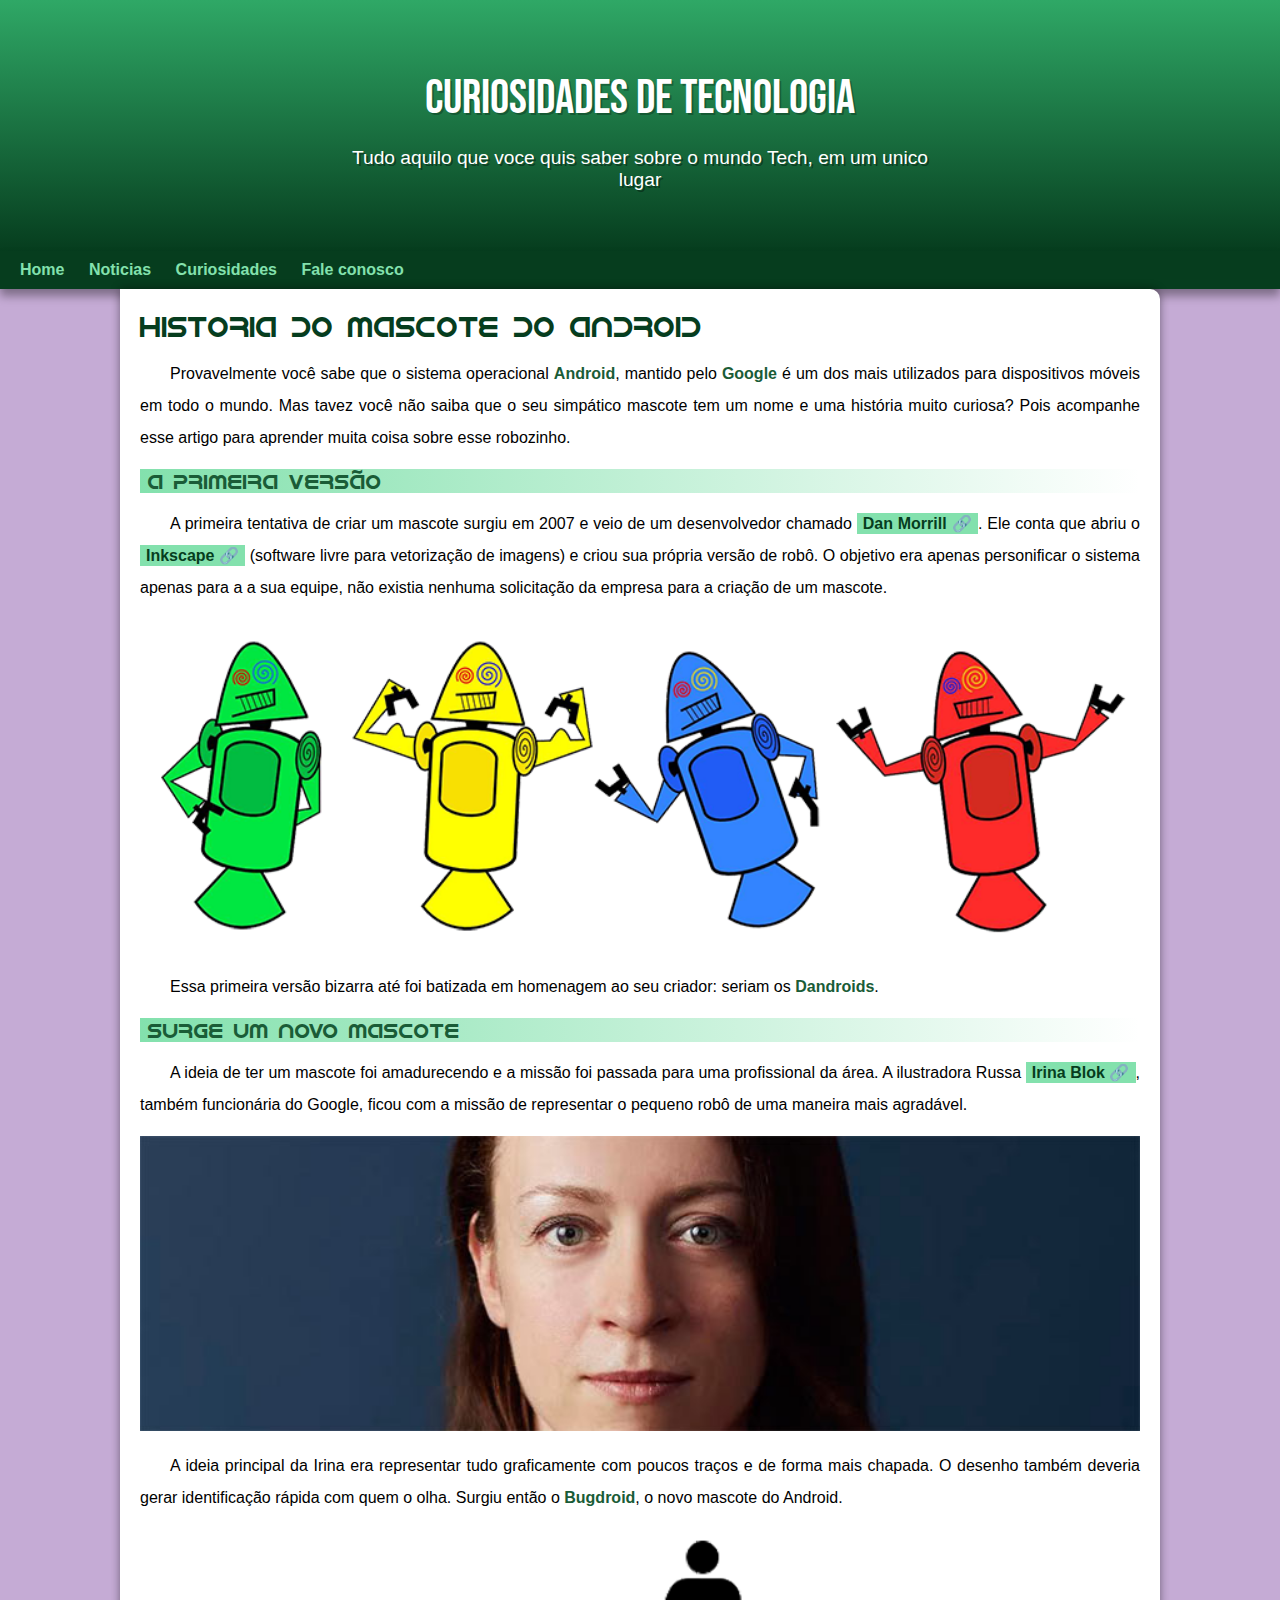
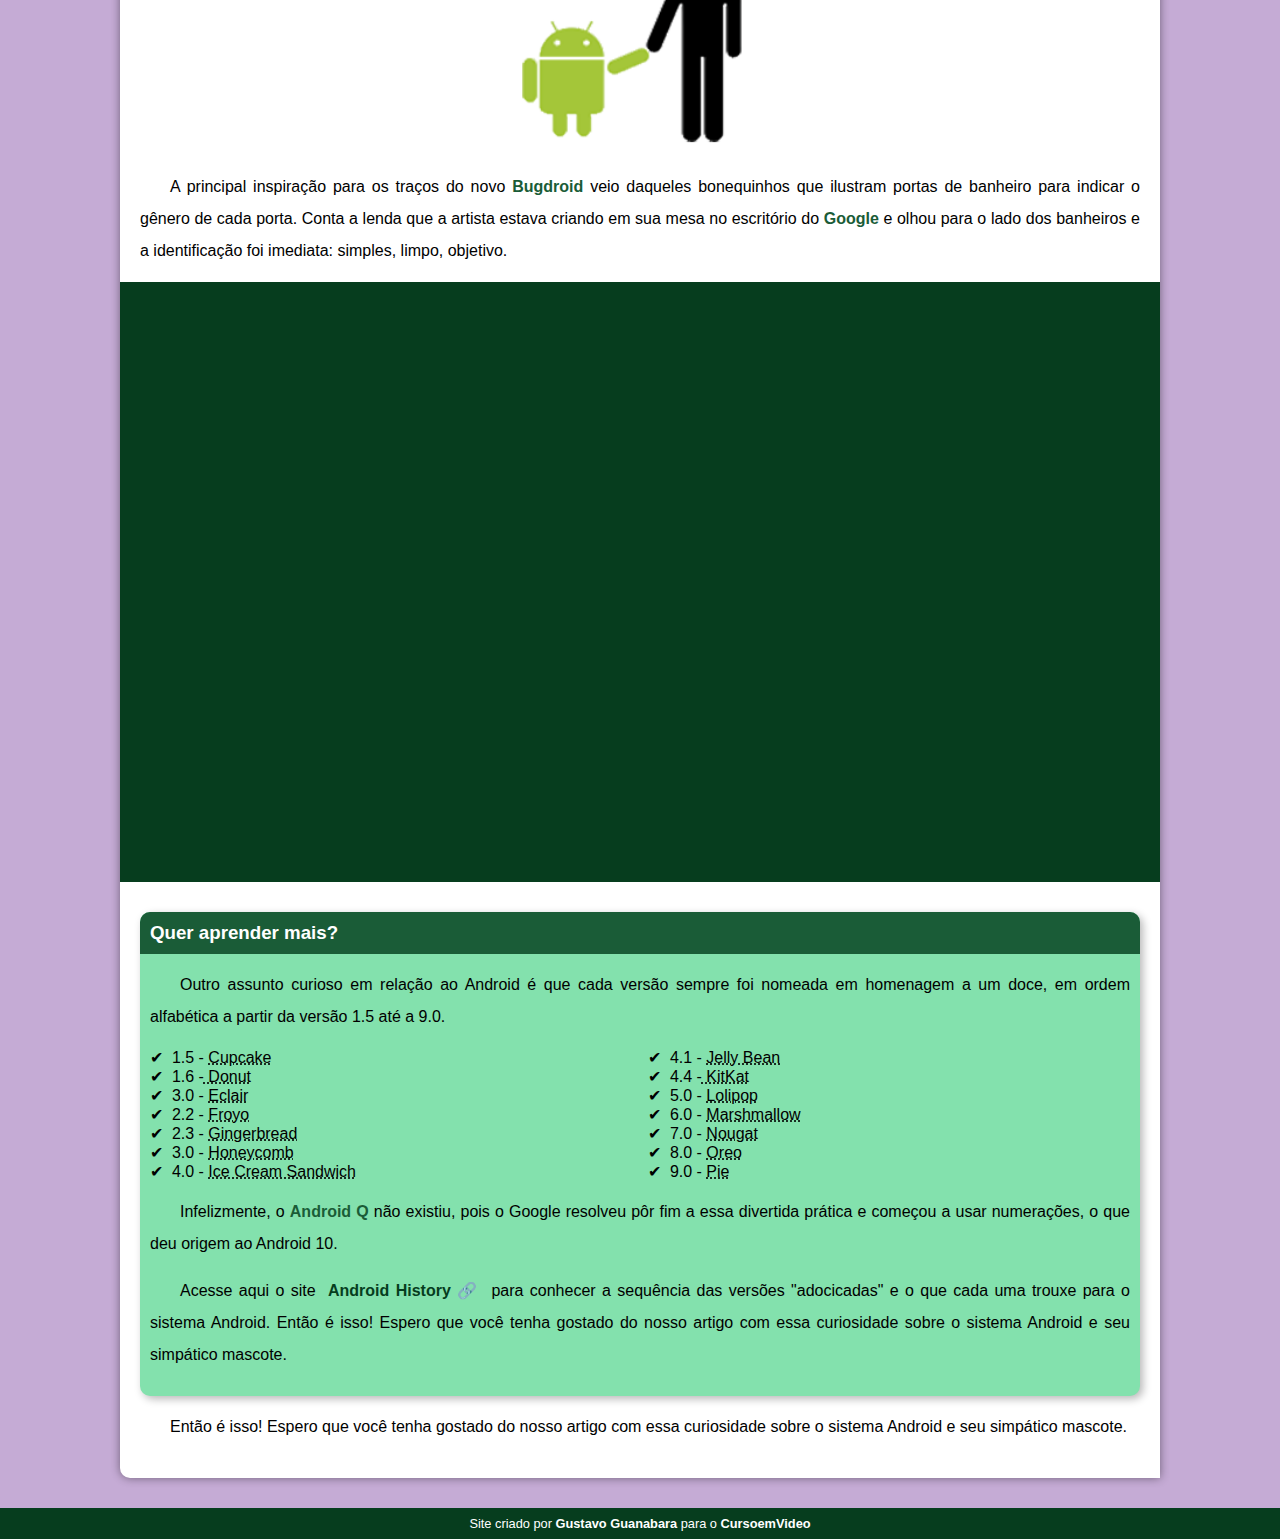
==== index.html.html @ 18c71ca7 "novo site" ====
<!DOCTYPE html>
<html lang="pt-br">
<head>
    <meta charset="UTF-8">
    <meta http-equiv="X-UA-Compatible" content="IE=edge">
    <meta name="viewport" content="width=device-width, initial-scale=1.0">
    <title>como surgiu o mascote do do Androidd? </title>
    <link rel="shortcut icon" href="imagens/favicon.ico" type="image/x-icon">
    <link rel="stylesheet" href="estilo/style.css">
</head>
<body>
    <header>
        <h1>Curiosidades de Tecnologia</h1>
        <p>Tudo aquilo que voce quis saber sobre o mundo Tech, em um unico lugar</p>
    </header>
    <nav>
        <a href="#">Home</a>
        <a href="#">Noticias</a>
        <a href="#">Curiosidades</a>
        <a href="#">Fale conosco</a>
    </nav>
    <main>
        <article>
           <h1>Historia do mascote do Android</h1>
          

            <p>Provavelmente você sabe que o sistema operacional <strong>Android</strong>, mantido pelo <strong>Google</strong> é um dos mais utilizados para dispositivos móveis em todo o mundo. Mas tavez você não saiba que o seu simpático mascote tem um nome e uma história muito curiosa? Pois acompanhe esse artigo para aprender muita coisa sobre esse robozinho.</p>

            <h2>A primeira versão</h2>

            <p>A primeira tentativa de criar um mascote surgiu em 2007 e veio de um desenvolvedor chamado <a href="https://androidcommunity.com/dan-morrill-shows-us-the-android-mascot-that-almost-was-20130103/" target="_blank" class="externo">Dan Morrill</a>. Ele conta que abriu o <a href="https://inkscape.org/pt-br/" target="_blank" class="externo">Inkscape</a> (software livre para vetorização de imagens) e criou sua própria versão de robô. O objetivo era apenas personificar o sistema apenas para a a sua equipe, não existia nenhuma solicitação da empresa para a criação de um mascote.</p>
            
            <picture>
                <source media="(max-width: 670px)" srcset="imagens/dan-droids-pq.png">

                <img src="imagens/dan-droids.png" alt="Primeiro mascote do android">
            </picture>

            <p>Essa primeira versão bizarra até foi batizada em homenagem ao seu criador: seriam os<strong> Dandroids</strong>.</p>

            <h2>Surge um novo mascote</h2>

            <p>A ideia de ter um mascote foi amadurecendo e a missão foi passada para uma profissional da área. A ilustradora Russa <a href="https://www.irinablok.com/" target="_blank" class="externo">Irina Blok</a>, também funcionária do Google, ficou com a missão de representar o pequeno robô de uma maneira mais agradável.</p>

            <picture>
                <source media="(max-width:670px )" srcset="imagens/irina-blok-pq.jpg">
                <img src="imagens/irina-blok.jpg" alt="irina-blok,criadora do bugdroid">
            </picture>

            <p>A ideia principal da Irina era representar tudo graficamente com poucos traços e de forma mais chapada. O desenho também deveria gerar identificação rápida com quem o olha. Surgiu então o<strong> Bugdroid</strong>, o novo mascote do Android.</p>

            <img src="imagens/bugdroid.png" class="pequena" alt="Bugdroid">

            <p>A principal inspiração para os traços do novo <strong>Bugdroid</strong> veio daqueles bonequinhos que ilustram portas de banheiro para indicar o gênero de cada porta. Conta a lenda que a artista estava criando em sua mesa no escritório do <strong>Google</strong> e olhou para o lado dos banheiros e a identificação foi imediata: simples, limpo, objetivo.</p>

            <div class="video">
                <iframe width="560" height="315" src="https://www.youtube.com/embed/l2UDgpLz20M" title="YouTube video player" frameborder="0" allow="accelerometer; autoplay; clipboard-write; encrypted-media; gyroscope; picture-in-picture; web-share" allowfullscreen></iframe>
            </div>
            
            <aside>
                <h3>Quer aprender mais?</h3>

                <p>Outro assunto curioso em relação ao Android é que cada versão sempre foi nomeada em homenagem a um doce, em ordem alfabética a partir da versão 1.5 até a 9.0.</p>

                <ul>
                    <li>1.5 - <abbr title="Bolo de copo">Cupcake</abbr></li>
                    <li>1.6 -<abbr title="Rosquinha"> Donut</abbr></li>
                    <li>3.0 - <abbr title="Boba">Eclair</abbr></li>
                    <li>2.2 - <abbr title="Iogute Congelado">Froyo</abbr></li>
                    <li>2.3 - <abbr title="Biscoito de Gengibre">Gingerbread</abbr></li>
                    <li>3.0 - <abbr title="favo de Mel">Honeycomb</abbr></li>
                    <li>4.0 - <abbr title="saunduiche de Sorvete">Ice Cream Sandwich</abbr></li>
                    <li>4.1 - <abbr title="Jujuba">Jelly Bean</abbr></li>
                    <li>4.4 -<abbr title="Kitkat"> KitKat</abbr></li>
                    <li>5.0 - <abbr title="Pilulito ">Lolipop</abbr></li>
                    <li>6.0 - <abbr title="Marshmallow">Marshmallow</abbr></li>
                    <li>7.0 - <abbr title="Torrone">Nougat</abbr></li>
                    <li>8.0 - <abbr title="Oreo">Oreo</abbr></li>
                    <li>9.0 - <abbr title="Torta">Pie</abbr></li>
                </ul>

                
                <p>Infelizmente, o <strong>Android Q</strong> não existiu, pois o Google resolveu pôr fim a essa divertida prática e começou a usar numerações, o que deu origem ao Android 10.</p>

                <p>
                    Acesse aqui o site <a href="https://www.android.com/intl/en_uk/history/#/donut" target="_blank" class="externo">Android History</a> para conhecer a sequência das versões "adocicadas" e o que cada uma trouxe para o sistema Android.
                    Então é isso! Espero que você tenha gostado do nosso artigo com essa curiosidade sobre o sistema Android e seu simpático mascote.
                </p>
            </aside>


            <p>Então é isso! Espero que você tenha gostado do nosso artigo com essa curiosidade sobre o sistema Android e seu simpático mascote.</p>
        </article>
    </main>
    <footer>
        <p>Site criado por <a href="https://gustavoguanabara.github.io/" target="_blank">Gustavo Guanabara</a> para o <a href="https://www.youtube.com/@CursoemVideo" target="_blank">CursoemVideo</a></p>
    </footer>
    
</body>
</html>
---- estilo/style.css ----
@charset "UTF-8";

@import url('https://fonts.googleapis.com/css2?family=Bebas+Neue&display=swap');

@font-face {
    font-family: 'Android';
    src:url('../fontes/idroid.otf') format('opentype');
    font-weight: normal;


}

 :root {
    --cor0:#c5abd5;
    --cor1:#83e1ad;
    --cor2:#3dda84;
    --cor3:#2fa866;
    --cor4:#1a5c37;
    --cor5:#063d1e;

    --fonte-padrao: arial, verdana, helvetica, sans-serif;
    --fonte-destaque:'Bebas Neue', cursive;

    --fonte-android:'Android', cursive;

 }



 * {
    margin: 0px;
    padding: 0px;

 }


body {
    background-color: var(--cor0);
    font-family: var(--fonte-padrao) ;
}
a.externo::after {
    content: '\00a0\1f517';
}




header {
    background-image: linear-gradient(to bottom,var(--cor3), var(--cor5));
  min-height: 150px;
  text-align: center;
  padding: 40px;
}

header > h1 {
    color: white;
    font-weight: normal;
    font-size: 3em;
    font-family: var(--fonte-destaque);
    margin-top: 30px;
    margin-bottom: 20px;
    text-shadow: 2px 2px rgba(0, 0, 0, 0.267);
}

header > p {
    color: white;
    font-size: 1.2em;
    font-family: var(--fonte-padrao);
    max-width: 600px;
    padding-right: 10px;
    padding-left: 10px;
    margin: auto;
    margin-bottom: 20px;
    text-shadow: 2px 2px rgba(0, 0, 0, 0.361);
}

nav {
    background-color: var(--cor5);
    padding: 10px;
    box-shadow: 0px 7px 9px rgba(0, 0, 0, 0.361);

}

nav > a{
    color:var(--cor1);
    padding: 10px;
    text-decoration: none;
    font-weight: bold;
}

nav >a:hover{
    background-color: var(--cor3);
    color: var(--cor5);
    border-radius: 5px;
}

main {
    background-color: white;
    box-shadow: 0px 0px 10px rgba(0, 0, 0, 0.441);
    border-bottom-left-radius: 10px;
    border-top-right-radius: 10px;
    max-width: 1000px;
    min-width: 300px;
    margin: auto;
    margin-bottom: 30px;
    padding: 20px;
}

main h1 {
    color: var(--cor5) ;
    font-family: var(--fonte-android);
    font-weight: normal;
    font-size: 1.8em;
}

main h2 {
    font-family: var(--fonte-android);
    color: var(--cor4);
    font-weight: normal;
    font-size: 1.3em;
    background-image: linear-gradient(to right, var(--cor1),transparent
    );
    text-indent: 8px;
}

main p {
    margin: 15px 0px 15px 0px;
    text-align: justify;
    text-indent: 30px;
    font-size: 1em;
    line-height: 2em;
}

main strong {
    color: var(--cor4);
    font-weight: bold;
   
}

main a {
    text-decoration: none;
    font-weight: bold;
    color: var(--cor5);
    background-color: var(--cor1);
    padding: 2px 6px;
}

main a:hover {
    text-decoration: underline;
    color: var(--cor4);
}

main img {
    width: 100%;
}

main img.pequena {
    max-width: 350px;
    display: block;
    margin: auto;
}
div.video {
    background-color: var(--cor5);
    margin: 0px -20px  30px -20px;
    padding: 20px;
    padding-bottom: 58%;
    position: relative;
}

div.video > iframe{
 position: absolute;
 top: 5%;
 left: 5%;
 width: 90%; 
 height: 90%;
}

aside {
    background-color: var(--cor1);
    padding: 10px;
    border-radius: 10px;
    box-shadow: 3px 3px 8px rgba(0, 0, 0, 0.283);
}

aside > ul {
list-style-position: inside;
columns: 2;
list-style-type: '\2714\00a0\00a0';
}
aside > h3{
    background-color: var(--cor4);
    color: white;
    padding: 10px;
    margin: -10px -10px 0px -10px ;
    border-radius: 10px 10px 0px 0px;
}

footer {
    background-color: var(--cor5);
    color: white;
    text-align: center;
    font-size: 0.8em;
    padding: 8px;
}

footer a{
    color: white;
    font-weight: bold;
    text-decoration: none;
}
footer a:hover{
    text-decoration: underline;
    color: var(--cor1);
}
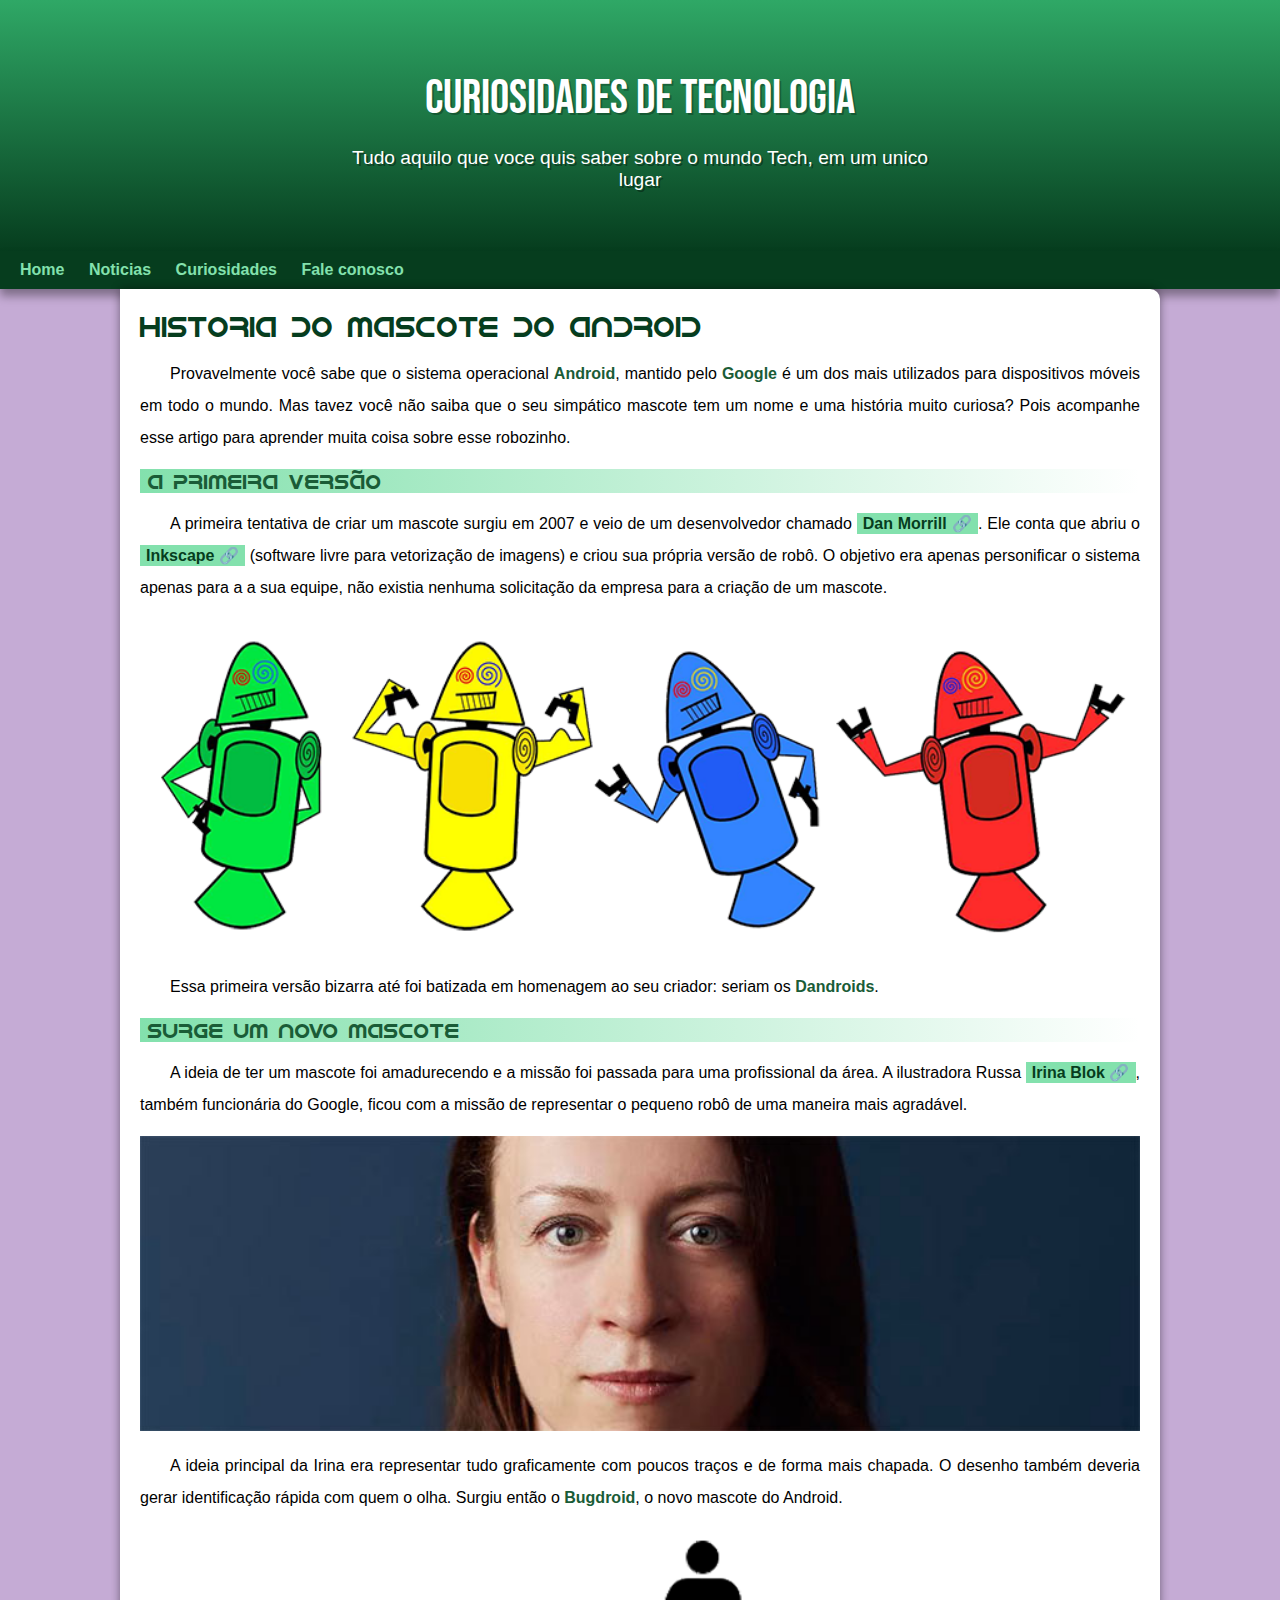
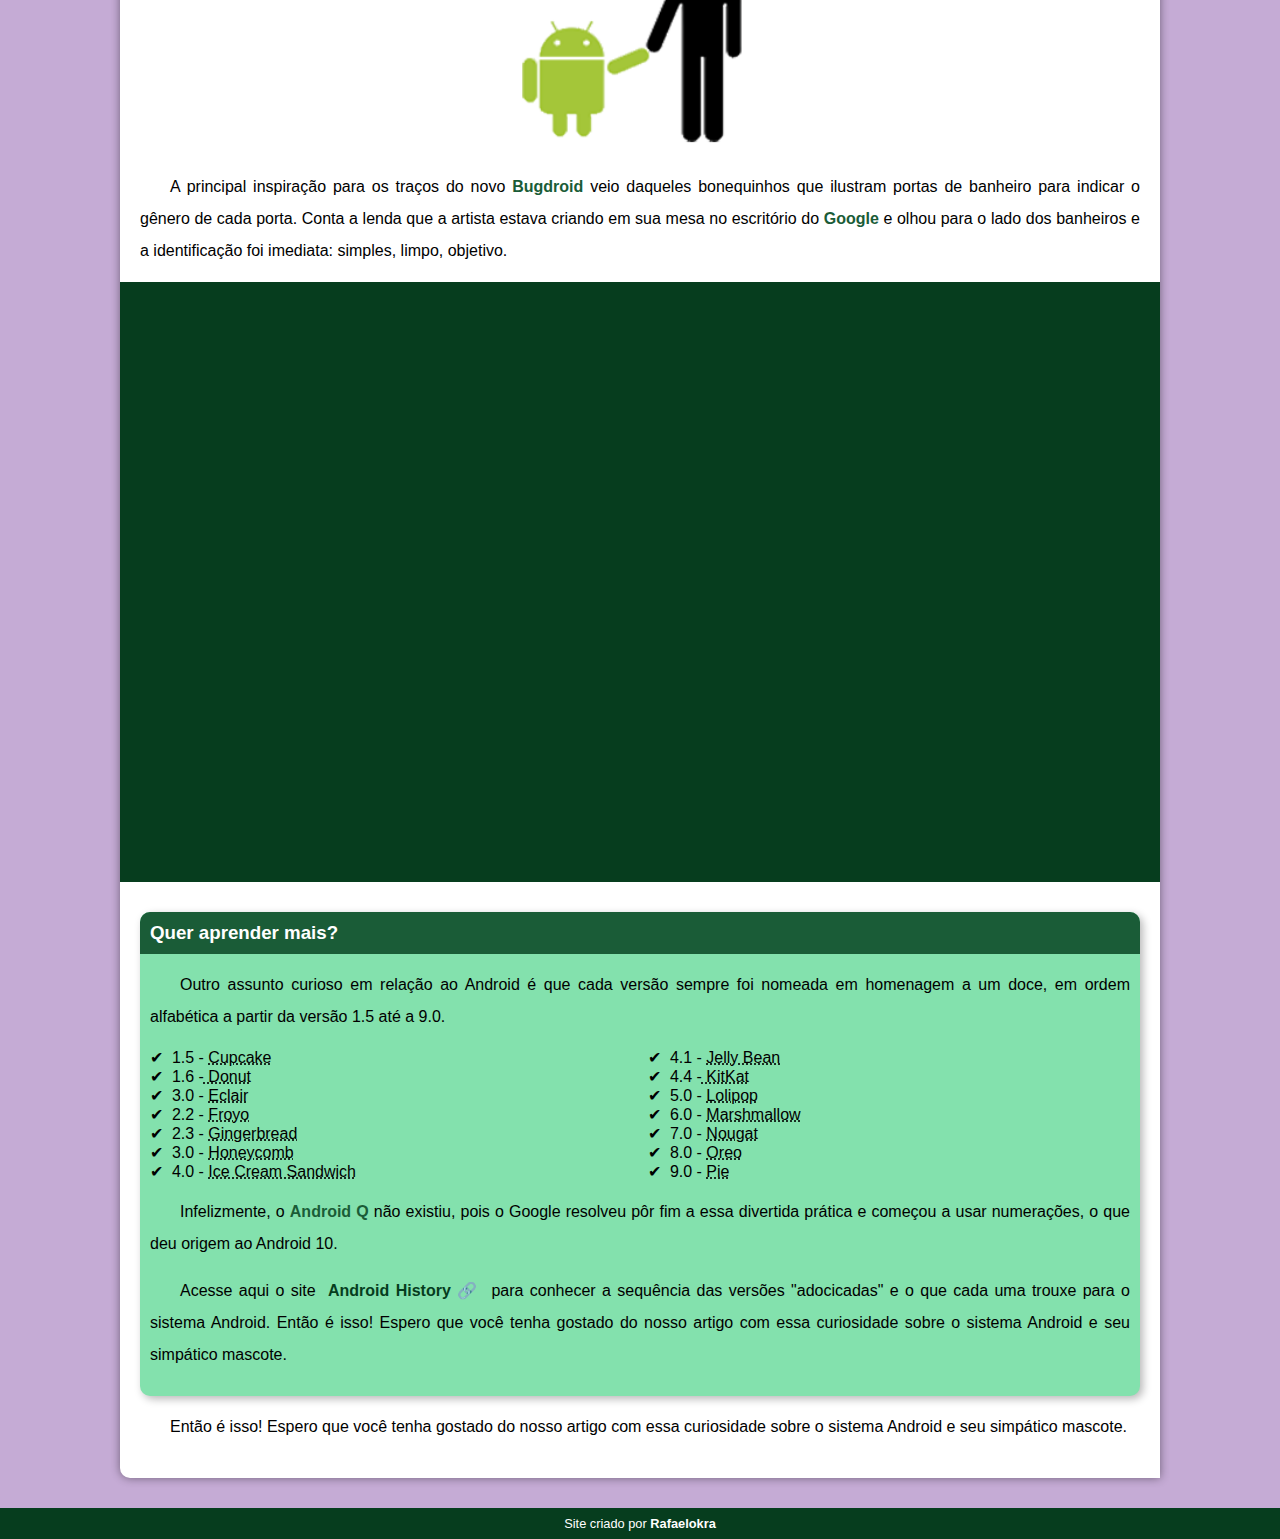
==== commit 7e7e73eb: "Update index.html.html" ====
--- a/index.html.html
+++ b/index.html.html
@@ -93,7 +93,7 @@
         </article>
     </main>
     <footer>
-        <p>Site criado por <a href="https://gustavoguanabara.github.io/" target="_blank">Gustavo Guanabara</a> para o <a href="https://www.youtube.com/@CursoemVideo" target="_blank">CursoemVideo</a></p>
+        <p>Site criado por <a href="https://github.com/rafaelokra" target="_blank">Rafaelokra</a><a href="https://www.youtube.com/@CursoemVideo" target="_blank"></a></p>
     </footer>
     
 </body>
